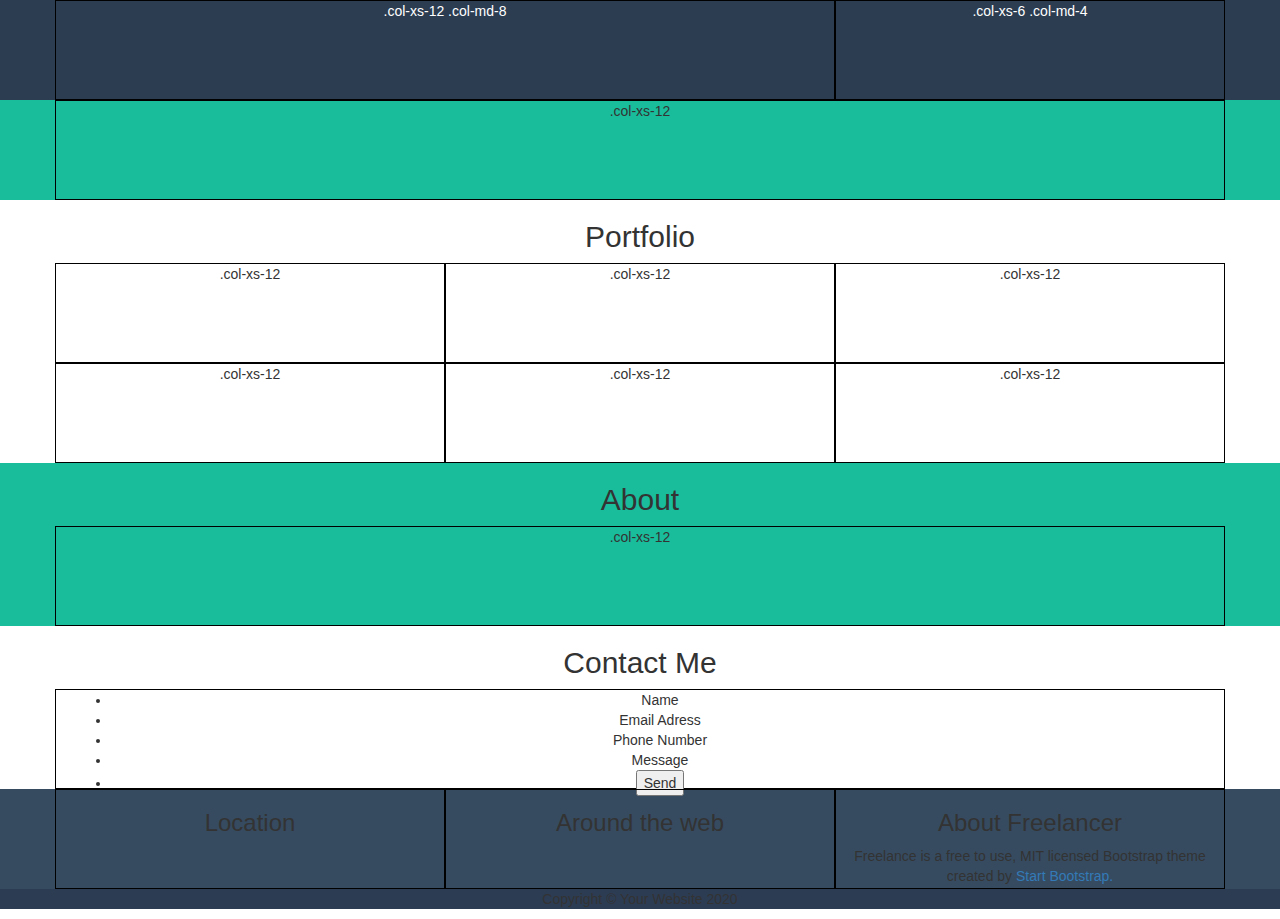
==== index.html @ 37a24f5f "Primo commit" ====
<!DOCTYPE html>
<html lang="en" dir="ltr">
  <head>
    <meta charset="utf-8">
    <meta name="viewport" content="width=device-width, initial-scale=1.0">
    <!-- Latest compiled and minified CSS -->
    <link rel="stylesheet" href="https://maxcdn.bootstrapcdn.com/bootstrap/3.3.7/css/bootstrap.min.css" integrity="sha384-BVYiiSIFeK1dGmJRAkycuHAHRg32OmUcww7on3RYdg4Va+PmSTsz/K68vbdEjh4u" crossorigin="anonymous">
    <!-- /Latest compiled and minified CSS -->
    <!-- nostro foglio di stile -->
    <link rel="stylesheet" href="css/style.css">
    <title>Bootstrap 3</title>
  </head>
  <body class="debug">
    <!-- header -->
    <header>
      <!-- barra di navigazione -->
      <div  id="header-top">
        <nav class="container">
          <div class="row">
            <div class="col-xs-10 col-md-8">.col-xs-12 .col-md-8</div>
            <div class="col-xs-2 col-md-4">.col-xs-6 .col-md-4</div>
          </div>
        </nav>
      </div>
      <!-- barra di navigazione -->
      <div id="jumbotron">
        <div class=" container">
          <div class="row">
            <div class="col-xs-12">.col-xs-12</div>
          </div>
        </div>
      </div>
    </header>
    <main>
      <div id="portfolio">
        <div class="container">
          <h2>Portfolio</h2>
          <div class="row">
            <div class="col-xs-12 col-sm-6 col-md-4">.col-xs-12</div>
            <div class="col-xs-12 col-sm-6 col-md-4">.col-xs-12</div>
            <div class="col-xs-12 col-sm-6 col-md-4">.col-xs-12</div>
            <div class="col-xs-12 col-sm-6 col-md-4">.col-xs-12</div>
            <div class="col-xs-12 col-sm-6 col-md-4">.col-xs-12</div>
            <div class="col-xs-12 col-sm-6 col-md-4">.col-xs-12</div>
          </div>
        </div>
      </div>
      <div id="about">
        <div class="container">
          <h2>About</h2>
          <div class="row">
            <div class="col-xs-12">.col-xs-12</div>
          </div>
        </div>
      </div>
      <div id="contact">
        <div class="container">
          <h2>Contact Me</h2>
          <div class="row">
            <div class="col-xs-12">
              <ul>
                <li>Name</li>
                <li>Email Adress</li>
                <li>Phone Number</li>
                <li>Message</li>
                <li>
                  <button type="button" name="button">Send</button>
                </li>
              </ul>
            </div>
          </div>
        </div>
      </div>
    </main>
    <footer>
      <div id="footer-top">
        <div class="container">
          <div class="row">
            <div class="col-xs-12 col-sm-4">
              <h3>Location</h3>
            </div>
            <div class="col-xs-12 col-sm-4">
              <h3>Around the web</h3>
            </div>
            <div class="col-xs-12 col-sm-4">
              <h3>About Freelancer</h3>
              <p>Freelance is a free to use, MIT licensed Bootstrap theme created by <a href="#">Start Bootstrap.</a></p>
            </div>
          </div>
        </div>
      </div>
      <div id="footer-bottom">
        <p>Copyright © Your Website 2020</p>
      </div>
    </footer>

  </body>
</html>
---- css/style.css ----
.debug [class*='col-'] {
  height: 100px;
  border: 1px solid black;
}
body {
  text-align: center;
}

#header-top {
  background-color: #2c3d51;
  color: white;
}
#jumbotron {
  background-color: #19bd9b;
}
#portfolio{
  background-color: white;
}
#about {
  background-color: #19bd9b;
}
#footer-top {
  background-color: #364B60;
}
#footer-bottom {
  background-color: #2c3c53;
}

@media screen (min-width: 768px) {
  #portfolio {
    background-color: red;
  }
}
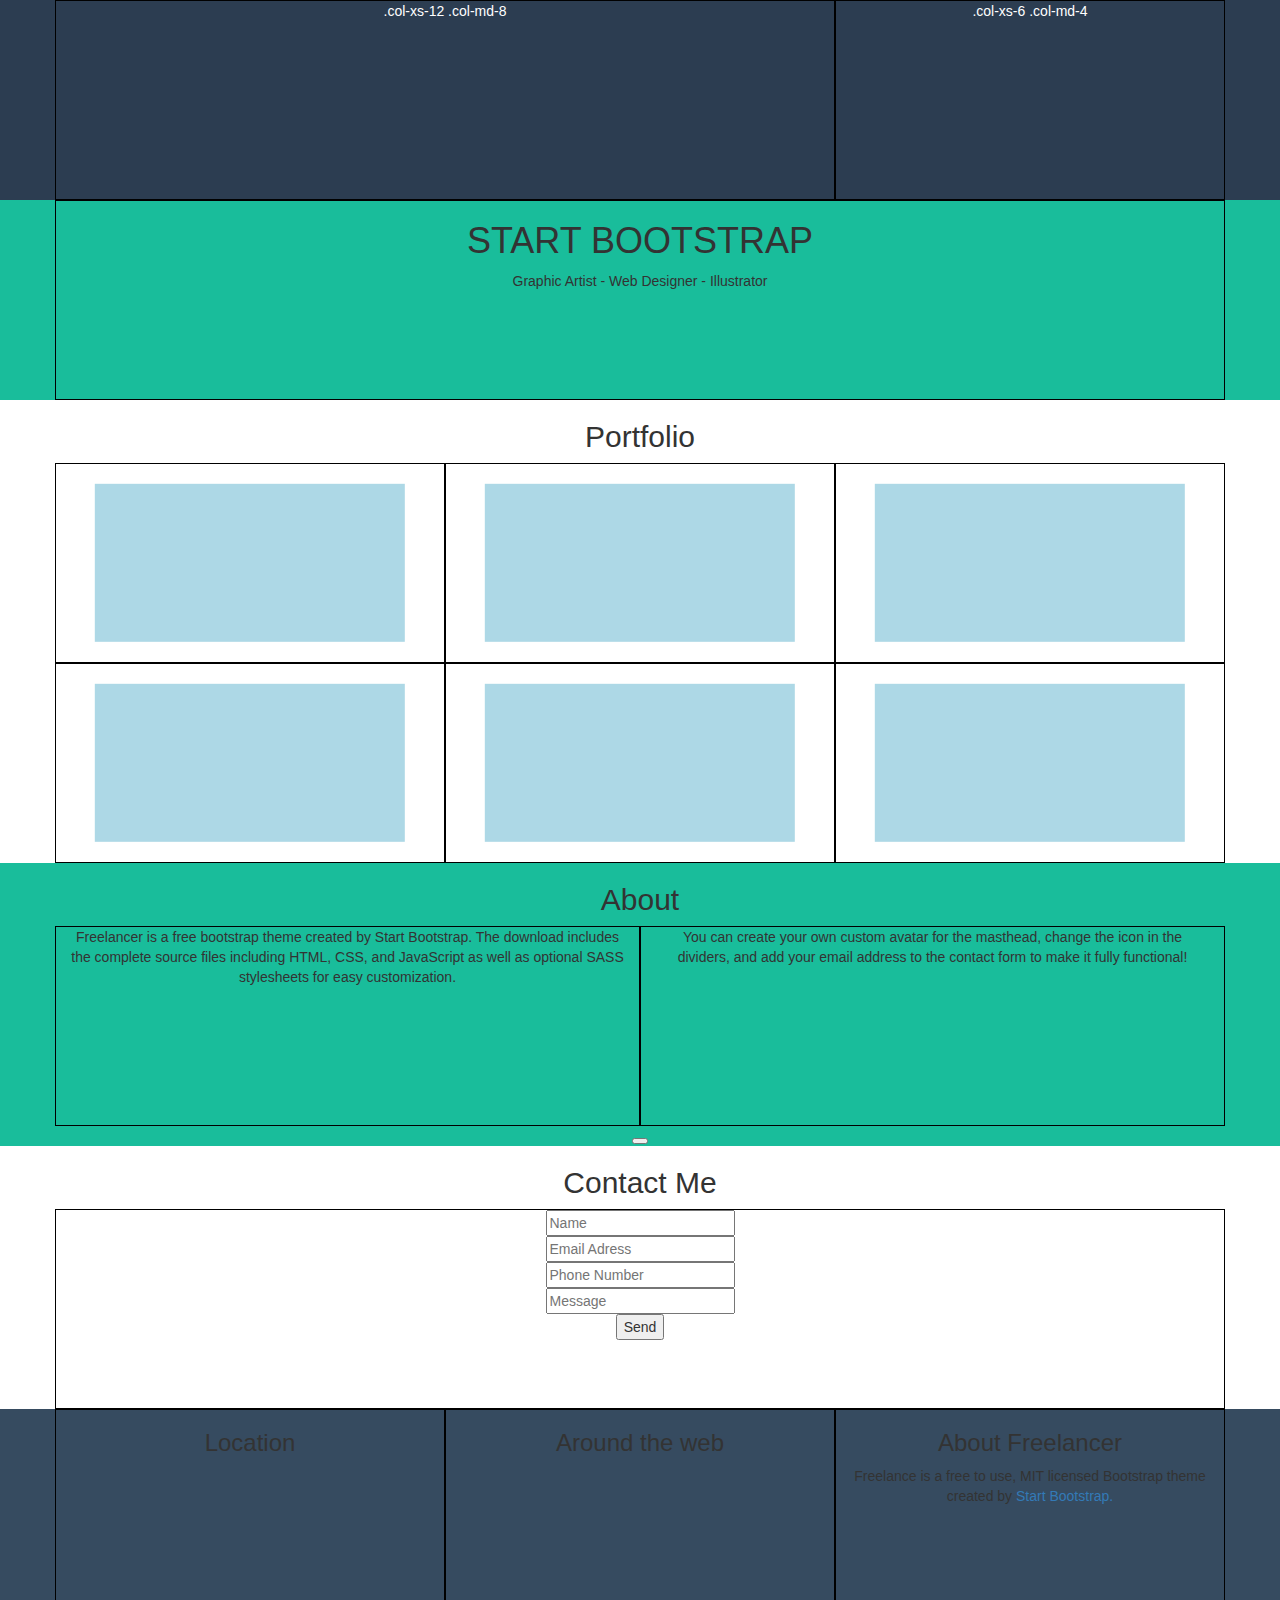
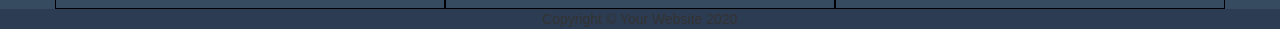
==== commit b25ee354: "secondo commit" ====
--- a/index.html
+++ b/index.html
@@ -26,53 +26,91 @@
       <div id="jumbotron">
         <div class=" container">
           <div class="row">
-            <div class="col-xs-12">.col-xs-12</div>
+            <div class="col-xs-12">
+              <h1>START BOOTSTRAP</h1>
+              <p>Graphic Artist - Web Designer - Illustrator</p>
+            </div>
           </div>
         </div>
       </div>
     </header>
     <main>
+      <!-- portfolio -->
       <div id="portfolio">
         <div class="container">
           <h2>Portfolio</h2>
           <div class="row">
-            <div class="col-xs-12 col-sm-6 col-md-4">.col-xs-12</div>
-            <div class="col-xs-12 col-sm-6 col-md-4">.col-xs-12</div>
-            <div class="col-xs-12 col-sm-6 col-md-4">.col-xs-12</div>
-            <div class="col-xs-12 col-sm-6 col-md-4">.col-xs-12</div>
-            <div class="col-xs-12 col-sm-6 col-md-4">.col-xs-12</div>
-            <div class="col-xs-12 col-sm-6 col-md-4">.col-xs-12</div>
+            <div class="col-xs-12 col-sm-6 col-md-4">
+              <div class="portfolio-img"></div>
+            </div>
+            <div class="col-xs-12 col-sm-6 col-md-4">
+              <div class="portfolio-img"></div>
+            </div>
+            <div class="col-xs-12 col-sm-6 col-md-4">
+              <div class="portfolio-img"></div>
+            </div>
+            <div class="col-xs-12 col-sm-6 col-md-4">
+              <div class="portfolio-img"></div>
+            </div>
+            <div class="col-xs-12 col-sm-6 col-md-4">
+              <div class="portfolio-img"></div>
+            </div>
+            <div class="col-xs-12 col-sm-6 col-md-4">
+              <div class="portfolio-img"></div>
+            </div>
           </div>
         </div>
       </div>
+      <!-- /portfolio -->
+      <!-- about -->
       <div id="about">
         <div class="container">
           <h2>About</h2>
           <div class="row">
-            <div class="col-xs-12">.col-xs-12</div>
+            <div class="col-xs-12 col-sm-6">
+              <p>Freelancer is a free bootstrap theme created by Start Bootstrap. The download includes the complete source files including HTML, CSS, and JavaScript as well as optional SASS stylesheets for easy customization.</p>
+            </div>
+            <div class="col-xs-12 col-sm-6">
+              <p>You can create your own custom avatar for the masthead, change the icon in the dividers, and add your email address to the contact form to make it fully functional!</p>
+            </div>
+          </div>
+          <div class="row">
+            <button type="button" name="button"></button>
           </div>
         </div>
       </div>
+      <!-- /about -->
+      <!-- contact -->
       <div id="contact">
         <div class="container">
           <h2>Contact Me</h2>
           <div class="row">
             <div class="col-xs-12">
-              <ul>
-                <li>Name</li>
-                <li>Email Adress</li>
-                <li>Phone Number</li>
-                <li>Message</li>
-                <li>
+              <form class="contact-from" action="index.html" method="post">
+                <div class="send-message">
+                  <input type="text" name="" value="" placeholder="Name">
+                </div>
+                <div class="send-message">
+                  <input type="text" name="" value="" placeholder="Email Adress">
+                </div>
+                <div class="send-message">
+                  <input type="text" name="" value="" placeholder="Phone Number">
+                </div>
+                <div class="send-message">
+                  <input type="text" name="" value="" placeholder="Message">
+                </div>
+                <div class="send-message">
                   <button type="button" name="button">Send</button>
-                </li>
-              </ul>
+                </div>
+              </form>
             </div>
           </div>
         </div>
       </div>
+      <!-- /contact -->
     </main>
     <footer>
+      <!-- footer-top -->
       <div id="footer-top">
         <div class="container">
           <div class="row">
@@ -89,10 +127,13 @@
           </div>
         </div>
       </div>
+      <!-- /footer-top -->
+      <!-- footer-bottom -->
       <div id="footer-bottom">
         <p>Copyright © Your Website 2020</p>
       </div>
+      <!-- /footer-bottom -->
     </footer>
-
+    <!-- /footer -->
   </body>
 </html>
--- a/css/style.css
+++ b/css/style.css
@@ -1,33 +1,58 @@
 .debug [class*='col-'] {
-  height: 100px;
+  height: 200px;
   border: 1px solid black;
 }
 body {
   text-align: center;
 }
-
+/* header */
+/* barra di navigazione */
 #header-top {
   background-color: #2c3d51;
   color: white;
 }
+/* /barra di navigazione */
+/* jumbotron */
 #jumbotron {
   background-color: #19bd9b;
 }
+/* /jumbotron */
+/* /header */
+
+/* main */
+/* portfolio */
 #portfolio{
   background-color: white;
 }
+#portfolio [class*='col-'] {
+  position: relative;
+}
+.portfolio-img {
+  width: 80%;
+  height: 80%;
+  background-color: lightblue;
+  position: absolute;
+  top: 50%;
+  left: 50%;
+  transform: translate(-50%, -50%);
+}
+/* /portfolio */
+/* about */
 #about {
   background-color: #19bd9b;
 }
+/* /about */
+/* /main */
+
+/* footer */
+/* footer-top */
 #footer-top {
   background-color: #364B60;
 }
+/* /footer-top */
+/* footer-bottom */
 #footer-bottom {
   background-color: #2c3c53;
 }
-
-@media screen (min-width: 768px) {
-  #portfolio {
-    background-color: red;
-  }
-}
+/* /footer-bottom */
+/* /footer */
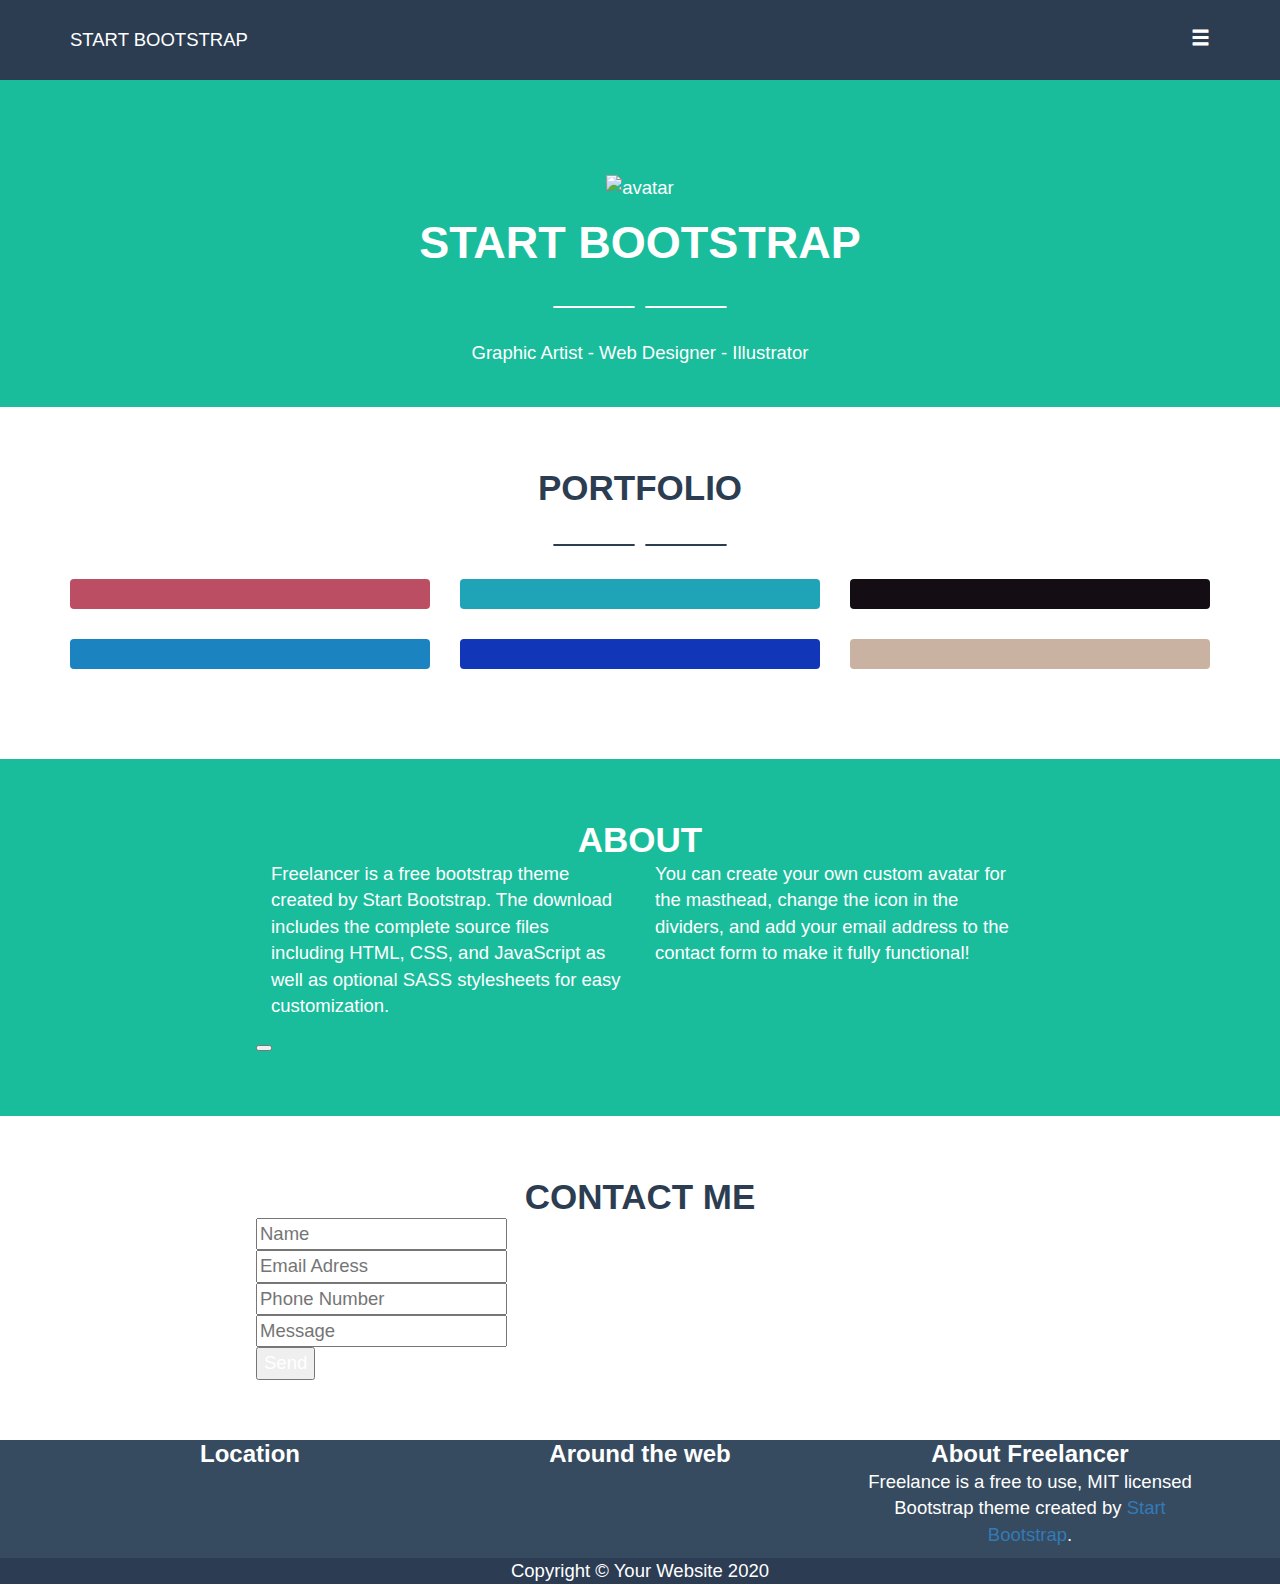
==== commit 9f2026a0: "terzo commit" ====
--- a/index.html
+++ b/index.html
@@ -1,6 +1,7 @@
 <!DOCTYPE html>
 <html lang="en" dir="ltr">
   <head>
+
     <meta charset="utf-8">
     <meta name="viewport" content="width=device-width, initial-scale=1.0">
     <!-- Latest compiled and minified CSS -->
@@ -8,110 +9,150 @@
     <!-- /Latest compiled and minified CSS -->
     <!-- nostro foglio di stile -->
     <link rel="stylesheet" href="css/style.css">
+    <!-- font-awesome -->
+    <link rel="stylesheet" href="https://cdnjs.cloudflare.com/ajax/libs/font-awesome/5.15.1/css/all.css" integrity="sha512-f73UKwzP1Oia45eqHpHwzJtFLpvULbhVpEJfaWczo/ZCV5NWSnK4vLDnjTaMps28ocZ05RbI83k2RlQH92zy7A==" crossorigin="anonymous" />
     <title>Bootstrap 3</title>
   </head>
   <body class="debug">
     <!-- header -->
     <header>
       <!-- barra di navigazione -->
-      <div  id="header-top">
+      <section  id="header_top" class="text-uppercase">
         <nav class="container">
           <div class="row">
-            <div class="col-xs-10 col-md-8">.col-xs-12 .col-md-8</div>
-            <div class="col-xs-2 col-md-4">.col-xs-6 .col-md-4</div>
+            <div class="col-xs-6">
+              <a href="#">Start Bootstrap</a>
+            </div>
+            <div class="col-xs-6 text-right">
+              <a class="list_inline" href="#">
+                <span class="glyphicon glyphicon-menu-hamburger" aria-hidden="true"></span>
+              </a>
+              <ul class="list_inline">
+                <li><a href="#">Portfolio</a></li>
+                <li><a href="#">About</a></li>
+                <li><a href="#">Contact</a></li>
+              </ul>
+            </div>
           </div>
         </nav>
-      </div>
-      <!-- barra di navigazione -->
-      <div id="jumbotron">
-        <div class=" container">
+      </section>
+      <!-- /barra di navigazione -->
+      <section id="jumbotron">
+        <div class=" container text-center">
+          <img src="https://startbootstrap.github.io/startbootstrap-freelancer/assets/img/avataaars.svg" alt="avatar">
+          <h1>Start Bootstrap</h1>
+          <div class="divider_item">
+            <div class="divider_line"> <hr> </div>
+            <div class="divider_star">
+              <i class="fas fa-star"></i>
+            </div>
+            <div class="divider_line"> <hr> </div>
+          </div>
+          <p>Graphic Artist - Web Designer - Illustrator</p>
+        </div>
+      </section>
+    </header>
+    <!-- /header -->
+    <!-- main -->
+    <main>
+      <!-- portfolio -->
+      <section id="portfolio" class="pad_section">
+        <div class="container text-center">
+          <h2 class=" text_blue">Portfolio</h2>
+
+          <div class="divider_item text_blue">
+            <div class="divider_line line_blue"> <hr> </div>
+            <div class="divider_star">
+              <i class="fas fa-star"></i>
+            </div>
+            <div class="divider_line line_blue"> <hr> </div>
+          </div>
+
           <div class="row">
-            <div class="col-xs-12">
-              <h1>START BOOTSTRAP</h1>
-              <p>Graphic Artist - Web Designer - Illustrator</p>
+            <div class="col-xs-12 col-sm-6 col-md-4">
+              <div class="portfolio_img">
+                <img src="https://startbootstrap.github.io/startbootstrap-freelancer/assets/img/portfolio/cabin.png" alt="">
+              </div>
+            </div>
+            <div class="col-xs-12 col-sm-6 col-md-4">
+              <div class="portfolio_img">
+                <img src="https://startbootstrap.github.io/startbootstrap-freelancer/assets/img/portfolio/cake.png" alt="">
+              </div>
+            </div>
+            <div class="col-xs-12 col-sm-6 col-md-4">
+              <div class="portfolio_img">
+                <img src="https://startbootstrap.github.io/startbootstrap-freelancer/assets/img/portfolio/circus.png" alt="">
+              </div>
+            </div>
+            <div class="col-xs-12 col-sm-6 col-md-4">
+              <div class="portfolio_img">
+                <img src="https://startbootstrap.github.io/startbootstrap-freelancer/assets/img/portfolio/game.png" alt="">
+              </div>
+            </div>
+            <div class="col-xs-12 col-sm-6 col-md-4">
+              <div class="portfolio_img">
+                <img src="https://startbootstrap.github.io/startbootstrap-freelancer/assets/img/portfolio/safe.png" alt="">
+              </div>
+            </div>
+            <div class="col-xs-12 col-sm-6 col-md-4">
+              <div class="portfolio_img">
+                <img src="  https://startbootstrap.github.io/startbootstrap-freelancer/assets/img/portfolio/submarine.png" alt="">
+              </div>
             </div>
           </div>
         </div>
-      </div>
-    </header>
-    <main>
-      <!-- portfolio -->
-      <div id="portfolio">
-        <div class="container">
-          <h2>Portfolio</h2>
-          <div class="row">
-            <div class="col-xs-12 col-sm-6 col-md-4">
-              <div class="portfolio-img"></div>
+      </section>
+      <!-- /portfolio -->
+      <!-- about -->
+      <section id="about" class="pad_section">
+        <div class="wrapper_60">
+          <div class="container-fluid">
+            <h2 class="text-center">About</h2>
+            <div class="row">
+              <div class="col-xs-12 col-sm-6">
+                <p>Freelancer is a free bootstrap theme created by Start Bootstrap. The download includes the complete source files including HTML, CSS, and JavaScript as well as optional SASS stylesheets for easy customization.</p>
+              </div>
+              <div class="col-xs-12 col-sm-6">
+                <p>You can create your own custom avatar for the masthead, change the icon in the dividers, and add your email address to the contact form to make it fully functional!</p>
+              </div>
             </div>
-            <div class="col-xs-12 col-sm-6 col-md-4">
-              <div class="portfolio-img"></div>
-            </div>
-            <div class="col-xs-12 col-sm-6 col-md-4">
-              <div class="portfolio-img"></div>
-            </div>
-            <div class="col-xs-12 col-sm-6 col-md-4">
-              <div class="portfolio-img"></div>
-            </div>
-            <div class="col-xs-12 col-sm-6 col-md-4">
-              <div class="portfolio-img"></div>
-            </div>
-            <div class="col-xs-12 col-sm-6 col-md-4">
-              <div class="portfolio-img"></div>
+            <div class="row">
+              <button type="button" name="button"></button>
             </div>
           </div>
         </div>
-      </div>
-      <!-- /portfolio -->
-      <!-- about -->
-      <div id="about">
-        <div class="container">
-          <h2>About</h2>
-          <div class="row">
-            <div class="col-xs-12 col-sm-6">
-              <p>Freelancer is a free bootstrap theme created by Start Bootstrap. The download includes the complete source files including HTML, CSS, and JavaScript as well as optional SASS stylesheets for easy customization.</p>
-            </div>
-            <div class="col-xs-12 col-sm-6">
-              <p>You can create your own custom avatar for the masthead, change the icon in the dividers, and add your email address to the contact form to make it fully functional!</p>
-            </div>
-          </div>
-          <div class="row">
-            <button type="button" name="button"></button>
-          </div>
-        </div>
-      </div>
+      </section>
       <!-- /about -->
       <!-- contact -->
-      <div id="contact">
-        <div class="container">
-          <h2>Contact Me</h2>
-          <div class="row">
-            <div class="col-xs-12">
-              <form class="contact-from" action="index.html" method="post">
-                <div class="send-message">
-                  <input type="text" name="" value="" placeholder="Name">
-                </div>
-                <div class="send-message">
-                  <input type="text" name="" value="" placeholder="Email Adress">
-                </div>
-                <div class="send-message">
-                  <input type="text" name="" value="" placeholder="Phone Number">
-                </div>
-                <div class="send-message">
-                  <input type="text" name="" value="" placeholder="Message">
-                </div>
-                <div class="send-message">
-                  <button type="button" name="button">Send</button>
-                </div>
-              </form>
-            </div>
-          </div>
+      <section id="contact" class="pad_section">
+        <div class="wrapper_60">
+          <h2 class="text-center text_blue">Contact Me</h2>
+            <form class="contact-from" action="index.html" method="post">
+              <div class="send_message">
+                <input type="text" name="" value="" placeholder="Name">
+              </div>
+              <div class="send_message">
+                <input type="text" name="" value="" placeholder="Email Adress">
+              </div>
+              <div class="send_message">
+                <input type="text" name="" value="" placeholder="Phone Number">
+              </div>
+              <div class="send_message">
+                <input type="text" name="" value="" placeholder="Message">
+              </div>
+              <div class="send_message">
+                <button type="button" name="button">Send</button>
+              </div>
+            </form>
         </div>
-      </div>
+      </section>
       <!-- /contact -->
     </main>
+    <!-- /main -->
+    <!-- footer -->
     <footer>
       <!-- footer-top -->
-      <div id="footer-top">
+      <section id="footer_top" class="text-center">
         <div class="container">
           <div class="row">
             <div class="col-xs-12 col-sm-4">
@@ -122,16 +163,16 @@
             </div>
             <div class="col-xs-12 col-sm-4">
               <h3>About Freelancer</h3>
-              <p>Freelance is a free to use, MIT licensed Bootstrap theme created by <a href="#">Start Bootstrap.</a></p>
+              <p>Freelance is a free to use, MIT licensed Bootstrap theme created by <a href="#">Start Bootstrap</a>.</p>
             </div>
           </div>
         </div>
-      </div>
+      </section>
       <!-- /footer-top -->
       <!-- footer-bottom -->
-      <div id="footer-bottom">
+      <section id="footer_bottom" class="text-center">
         <p>Copyright © Your Website 2020</p>
-      </div>
+      </section>
       <!-- /footer-bottom -->
     </footer>
     <!-- /footer -->
--- a/css/style.css
+++ b/css/style.css
@@ -1,19 +1,105 @@
-.debug [class*='col-'] {
+body {
+  background-color: #fff;
+  color: #fff;
+  font-size: 1.85rem;
+}
+h1, h2, h3, h4, h5, h6 {
+  margin-bottom: 0.5rem;
+  font-family: "Montserrat","Segoe UI", "Helvetica Neue", Arial, "Noto Sans", sans-serif;
+  font-weight: 700;
+  line-height: 1.2;
+  margin: 0;
+  padding: 0;
+}
+h1 {
+  font-size: 4.50rem;
+  text-transform: uppercase;
+}
+h2 {
+  font-size: 3.50rem;
+  text-transform: uppercase;
+}
+img {
   height: 200px;
-  border: 1px solid black;
+  margin: 15px 0;
 }
-body {
-  text-align: center;
+/* paddini section */
+.pad_section {
+  padding: 6rem 0;
 }
+/* /paddini section */
+
+/* classi generali */
+/* icona divisoria */
+/* linee incona */
+.divider_item {
+  line-height: 60px;
+  margin: auto;
+  padding: 5px;
+}
+.divider_line, .divider_star {
+  display: inline-block;
+  vertical-align: middle;
+}
+.divider_line hr {
+  width: 80px;
+  background-color: #fff;
+  border: 1px solid #fff;
+  border-radius: 1px;
+}
+.line_blue hr {
+  background-color: #2c3d51;
+  border: 1px solid #2c3d51;
+}
+/* /linee incona */
+/* stella icona */
+.divider_star i {
+  width: 40px;
+  font-size: 25px;
+}
+/* /stella icona */
+/* /icona divisoria */
+
+/* testo blue */
+.text_blue {
+  color: #2c3d51;
+}
+/* /testo blue */
+/* liste inline */
+.list_inline {
+  display: inline-block;
+  list-style: none;
+}
+.list_inline li {
+  display: inline-block;
+  list-style: none;
+  padding: 0 10px;
+}
+/* /liste inline */
+
 /* header */
 /* barra di navigazione */
-#header-top {
+#header_top {
+  position: fixed;
+  top: 0;
+  left: 0;
+  width: 100%;
+  height: 80px;
+  line-height: 80px;
   background-color: #2c3d51;
   color: white;
+  z-index: 4;
+}
+#header_top a {
+  color: #fff;
+}
+#header_top ul {
+  display: none;
 }
 /* /barra di navigazione */
 /* jumbotron */
 #jumbotron {
+  padding: 160px 0 30px 0;
   background-color: #19bd9b;
 }
 /* /jumbotron */
@@ -21,38 +107,61 @@
 
 /* main */
 /* portfolio */
-#portfolio{
-  background-color: white;
+.portfolio_img {
+  width: 100%;
+  height: 100%;
+  background-color: lightblue;
+  border-radius: 4px 4px;
+  margin-bottom: 30px;
+  padding: 0;
 }
-#portfolio [class*='col-'] {
-  position: relative;
+#portfolio .row > div:first-child .portfolio_img {
+  background-color: #bb4e63;
 }
-.portfolio-img {
-  width: 80%;
-  height: 80%;
-  background-color: lightblue;
-  position: absolute;
-  top: 50%;
-  left: 50%;
-  transform: translate(-50%, -50%);
+#portfolio .row > div:nth-child(2) .portfolio_img {
+  background-color: #1fa4b7;
+}
+#portfolio .row > div:nth-child(3) .portfolio_img {
+  background-color: #140d14;
+}
+#portfolio .row > div:nth-child(4) .portfolio_img {
+  background-color: #1C83C1;
+}
+#portfolio .row > div:nth-child(5) .portfolio_img {
+  background-color: #1136b8;
+}
+#portfolio .row > div:last-child .portfolio_img {
+  background-color: #c9b2a1;
 }
 /* /portfolio */
 /* about */
 #about {
   background-color: #19bd9b;
 }
+.wrapper_60 {
+  width: 60%;
+  margin: 0 auto;
+}
 /* /about */
 /* /main */
 
 /* footer */
 /* footer-top */
-#footer-top {
+#footer_top {
   background-color: #364B60;
 }
 /* /footer-top */
 /* footer-bottom */
-#footer-bottom {
+#footer_bottom {
   background-color: #2c3c53;
 }
 /* /footer-bottom */
 /* /footer */
+
+
+/* dispositivi LG */
+@media screen and (min-width 992px) {
+
+
+
+}
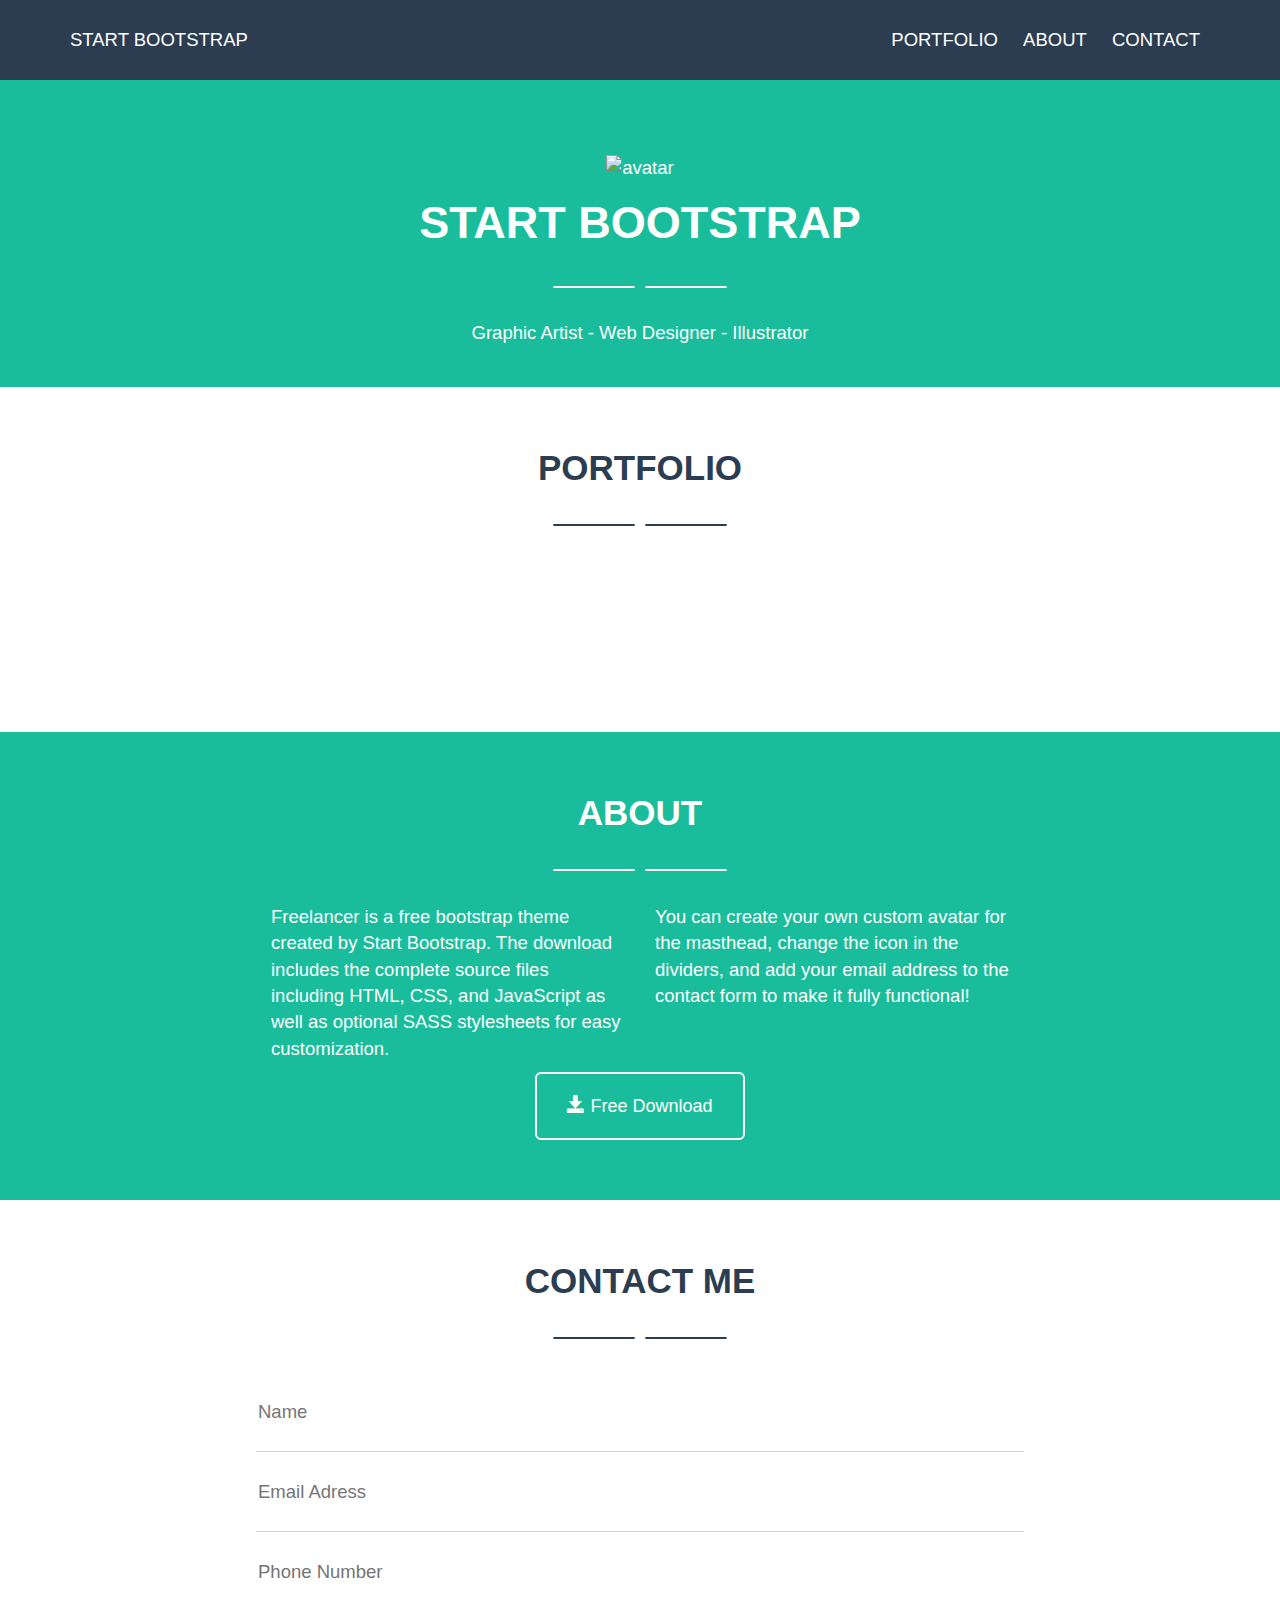
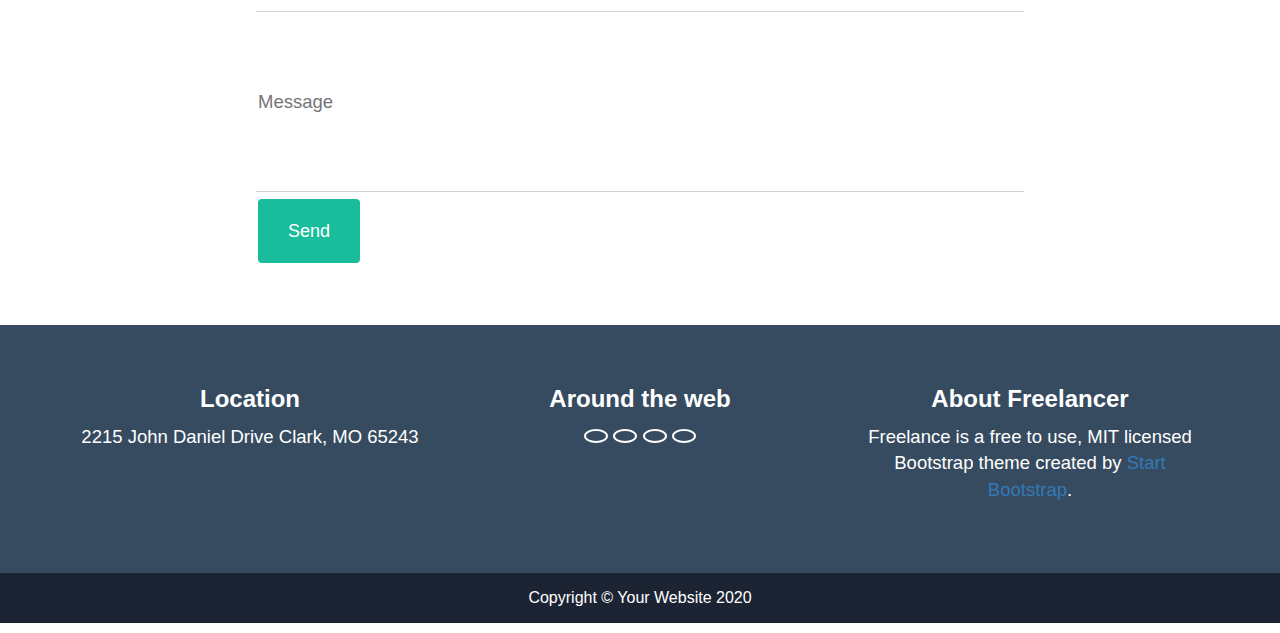
==== commit 9731d724: "quarto commit" ====
--- a/index.html
+++ b/index.html
@@ -24,10 +24,10 @@
               <a href="#">Start Bootstrap</a>
             </div>
             <div class="col-xs-6 text-right">
-              <a class="list_inline" href="#">
+              <a class="list_inline hidden-md hidden-lg" href="#">
                 <span class="glyphicon glyphicon-menu-hamburger" aria-hidden="true"></span>
               </a>
-              <ul class="list_inline">
+              <ul class="list_inline hidden-sm">
                 <li><a href="#">Portfolio</a></li>
                 <li><a href="#">About</a></li>
                 <li><a href="#">Contact</a></li>
@@ -41,6 +41,7 @@
         <div class=" container text-center">
           <img src="https://startbootstrap.github.io/startbootstrap-freelancer/assets/img/avataaars.svg" alt="avatar">
           <h1>Start Bootstrap</h1>
+          <!-- icona divisoria  -->
           <div class="divider_item">
             <div class="divider_line"> <hr> </div>
             <div class="divider_star">
@@ -48,6 +49,7 @@
             </div>
             <div class="divider_line"> <hr> </div>
           </div>
+          <!-- /icona divisoria  -->
           <p>Graphic Artist - Web Designer - Illustrator</p>
         </div>
       </section>
@@ -59,7 +61,7 @@
       <section id="portfolio" class="pad_section">
         <div class="container text-center">
           <h2 class=" text_blue">Portfolio</h2>
-
+          <!-- icona divisoria  -->
           <div class="divider_item text_blue">
             <div class="divider_line line_blue"> <hr> </div>
             <div class="divider_star">
@@ -67,7 +69,8 @@
             </div>
             <div class="divider_line line_blue"> <hr> </div>
           </div>
-
+          <!-- /icona divisoria  -->
+        <!-- immagini griglia   -->
           <div class="row">
             <div class="col-xs-12 col-sm-6 col-md-4">
               <div class="portfolio_img">
@@ -100,6 +103,7 @@
               </div>
             </div>
           </div>
+          <!-- /immagini griglia   -->
         </div>
       </section>
       <!-- /portfolio -->
@@ -108,6 +112,15 @@
         <div class="wrapper_60">
           <div class="container-fluid">
             <h2 class="text-center">About</h2>
+            <!-- icona divisoria  -->
+            <div class="divider_item text-center">
+              <div class="divider_line"> <hr> </div>
+              <div class="divider_star">
+                <i class="fas fa-star"></i>
+              </div>
+              <div class="divider_line"> <hr> </div>
+            </div>
+            <!-- /icona divisoria  -->
             <div class="row">
               <div class="col-xs-12 col-sm-6">
                 <p>Freelancer is a free bootstrap theme created by Start Bootstrap. The download includes the complete source files including HTML, CSS, and JavaScript as well as optional SASS stylesheets for easy customization.</p>
@@ -116,8 +129,11 @@
                 <p>You can create your own custom avatar for the masthead, change the icon in the dividers, and add your email address to the contact form to make it fully functional!</p>
               </div>
             </div>
-            <div class="row">
-              <button type="button" name="button"></button>
+            <div class="row text-center">
+              <button type="button" class="btn btn-lg btn_green " name="button">
+                <span class="glyphicon glyphicon-save" aria-hidden="true"></span>
+                Free Download
+              </button>
             </div>
           </div>
         </div>
@@ -127,21 +143,30 @@
       <section id="contact" class="pad_section">
         <div class="wrapper_60">
           <h2 class="text-center text_blue">Contact Me</h2>
+          <!-- icona divisoria  -->
+          <div class="divider_item text_blue text-center">
+            <div class="divider_line line_blue"> <hr> </div>
+            <div class="divider_star">
+              <i class="fas fa-star"></i>
+            </div>
+            <div class="divider_line line_blue"> <hr> </div>
+          </div>
+          <!-- /icona divisoria  -->
             <form class="contact-from" action="index.html" method="post">
-              <div class="send_message">
+              <div class="send_contact">
                 <input type="text" name="" value="" placeholder="Name">
               </div>
-              <div class="send_message">
+              <div class="send_contact">
                 <input type="text" name="" value="" placeholder="Email Adress">
               </div>
-              <div class="send_message">
+              <div class="send_contact">
                 <input type="text" name="" value="" placeholder="Phone Number">
               </div>
-              <div class="send_message">
-                <input type="text" name="" value="" placeholder="Message">
-              </div>
-              <div class="send_message">
-                <button type="button" name="button">Send</button>
+              <div class="send_contact message">
+                <input ="" type="text" name="" value="" placeholder="Message">
+              </div>
+              <div>
+                <button type="button" name="button" class="btn btn-lg btn_green">Send</button>
               </div>
             </form>
         </div>
@@ -152,14 +177,37 @@
     <!-- footer -->
     <footer>
       <!-- footer-top -->
-      <section id="footer_top" class="text-center">
+      <section id="footer_top" class="text-center pad_section">
         <div class="container">
           <div class="row">
             <div class="col-xs-12 col-sm-4">
               <h3>Location</h3>
+              <p>2215 John Daniel Drive Clark, MO 65243</p>
             </div>
             <div class="col-xs-12 col-sm-4">
               <h3>Around the web</h3>
+              <ul class="list_inline">
+                <li>
+                  <a href="#">
+                    <i class="fab fa-facebook-f"></i>
+                  </a>
+                </li>
+                <li>
+                  <a href="#">
+                    <i class="fab fa-twitter"></i>
+                  </a>
+                </li>
+                <li>
+                  <a href="#">
+                    <i class="fab fa-linkedin-in"></i>
+                  </a>
+                </li>
+                <li>
+                  <a href="#">
+                    <i class="fab fa-facebook-f"></i>
+                  </a>
+                </li>
+              </ul>
             </div>
             <div class="col-xs-12 col-sm-4">
               <h3>About Freelancer</h3>
--- a/css/style.css
+++ b/css/style.css
@@ -21,13 +21,12 @@
 }
 img {
   height: 200px;
-  margin: 15px 0;
 }
-/* paddini section */
+/* paddini top section */
 .pad_section {
   padding: 6rem 0;
 }
-/* /paddini section */
+/* /paddini top section */
 
 /* classi generali */
 /* icona divisoria */
@@ -69,13 +68,20 @@
 .list_inline {
   display: inline-block;
   list-style: none;
+  padding: 0;
 }
 .list_inline li {
   display: inline-block;
-  list-style: none;
   padding: 0 10px;
 }
 /* /liste inline */
+/* button */
+.btn_green {
+  padding: 20px 30px;
+  background-color: #19bd9b;
+  border: 2px solid white;
+}
+/* /button */
 
 /* header */
 /* barra di navigazione */
@@ -93,14 +99,14 @@
 #header_top a {
   color: #fff;
 }
-#header_top ul {
-  display: none;
-}
 /* /barra di navigazione */
 /* jumbotron */
 #jumbotron {
-  padding: 160px 0 30px 0;
+  padding: 140px 0 30px 0;
   background-color: #19bd9b;
+}
+#jumbotron img {
+  padding: 15px 0;
 }
 /* /jumbotron */
 /* /header */
@@ -108,30 +114,12 @@
 /* main */
 /* portfolio */
 .portfolio_img {
+  margin-bottom: 30px;
+}
+.portfolio_img img {
   width: 100%;
-  height: 100%;
-  background-color: lightblue;
+  height: auto;
   border-radius: 4px 4px;
-  margin-bottom: 30px;
-  padding: 0;
-}
-#portfolio .row > div:first-child .portfolio_img {
-  background-color: #bb4e63;
-}
-#portfolio .row > div:nth-child(2) .portfolio_img {
-  background-color: #1fa4b7;
-}
-#portfolio .row > div:nth-child(3) .portfolio_img {
-  background-color: #140d14;
-}
-#portfolio .row > div:nth-child(4) .portfolio_img {
-  background-color: #1C83C1;
-}
-#portfolio .row > div:nth-child(5) .portfolio_img {
-  background-color: #1136b8;
-}
-#portfolio .row > div:last-child .portfolio_img {
-  background-color: #c9b2a1;
 }
 /* /portfolio */
 /* about */
@@ -142,6 +130,18 @@
   width: 60%;
   margin: 0 auto;
 }
+.send_contact input {
+  width: 100%;
+  height: 80px;
+  border-top: none;
+  border-left: none;
+  border-right: none;
+  border-bottom: 1px solid lightgrey;
+}
+.message input {
+  height: 180px;
+  margin-bottom: 5px;
+}
 /* /about */
 /* /main */
 
@@ -150,10 +150,23 @@
 #footer_top {
   background-color: #364B60;
 }
+#footer_top h3 {
+  padding-bottom: 10px;
+}
+#footer_top .list_inline li {
+  padding: 5px 10px;
+  border: 2px solid #ffff;
+  border-radius: 50%;
+}
+#footer_top .list_inline a {
+  color: #ffff;
+}
 /* /footer-top */
 /* footer-bottom */
 #footer_bottom {
-  background-color: #2c3c53;
+  background-color: #1c2433;
+  line-height: 50px;
+  font-size: 16px;
 }
 /* /footer-bottom */
 /* /footer */
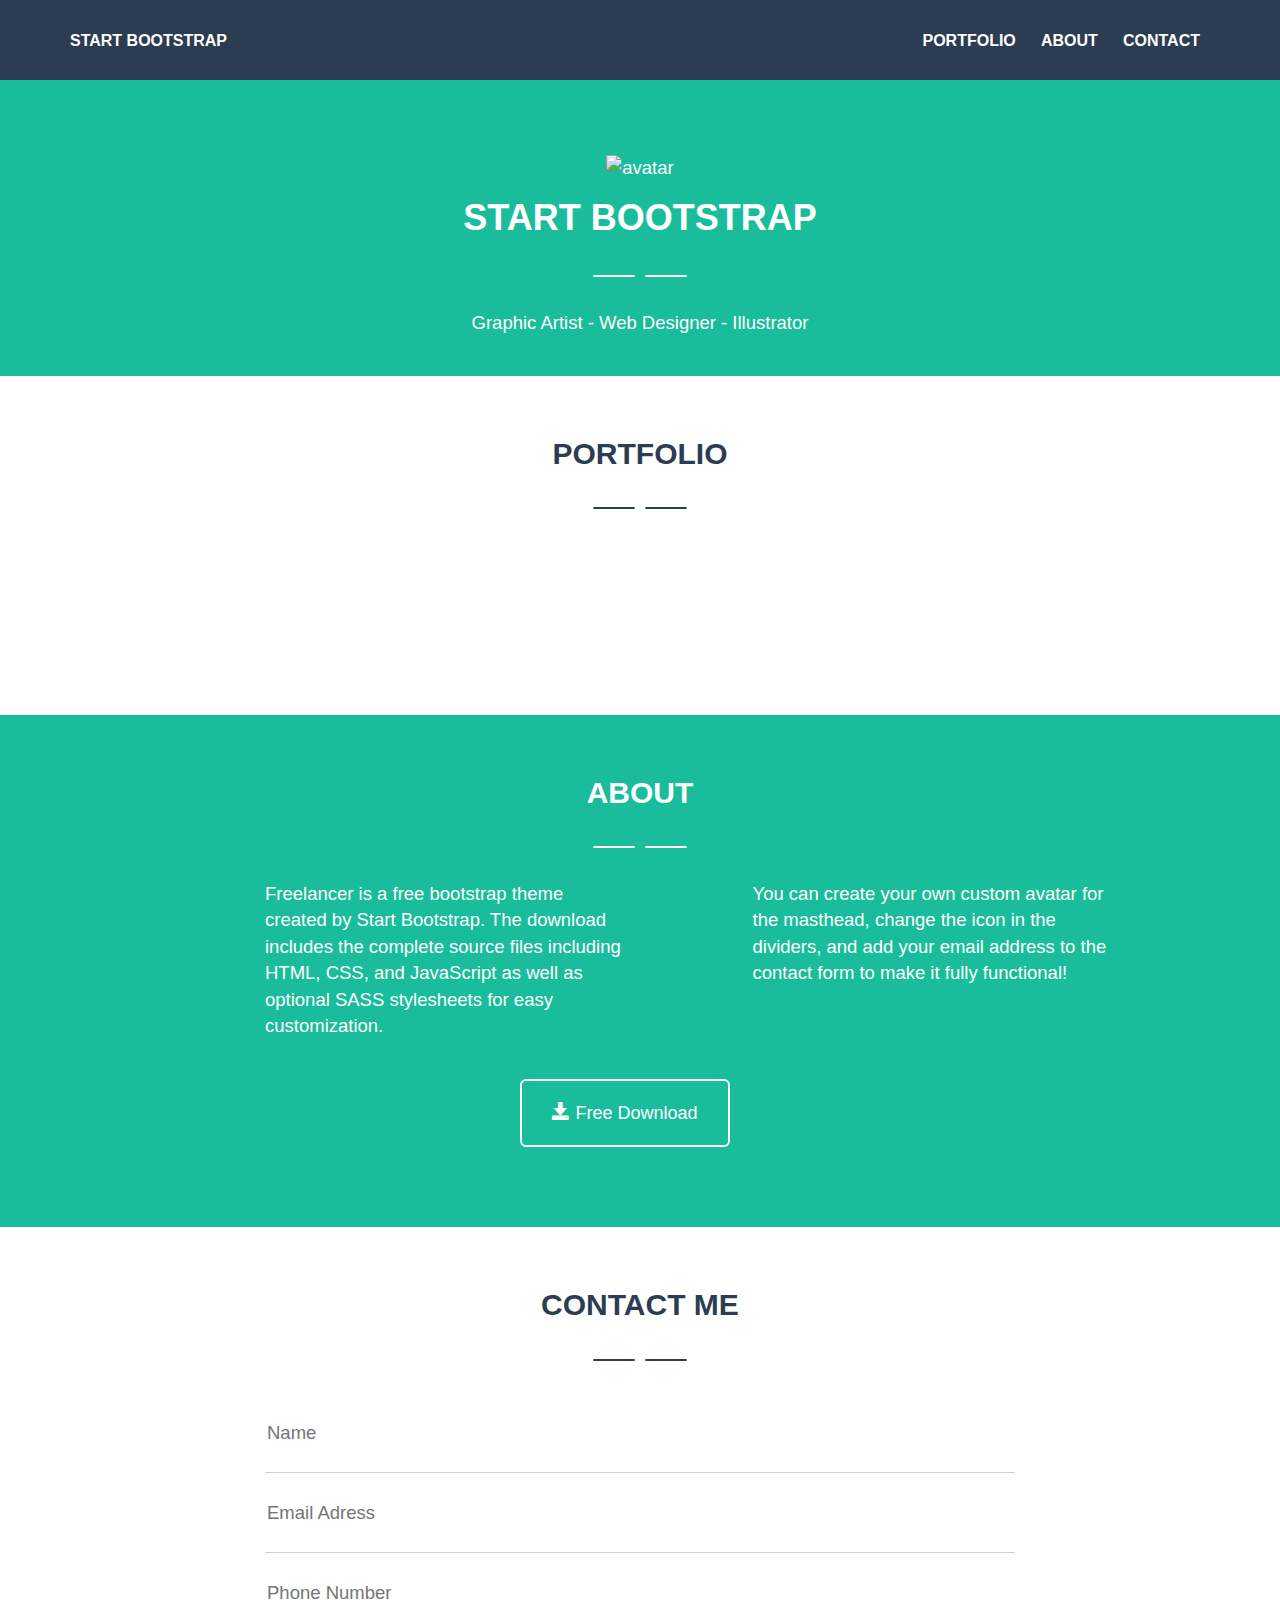
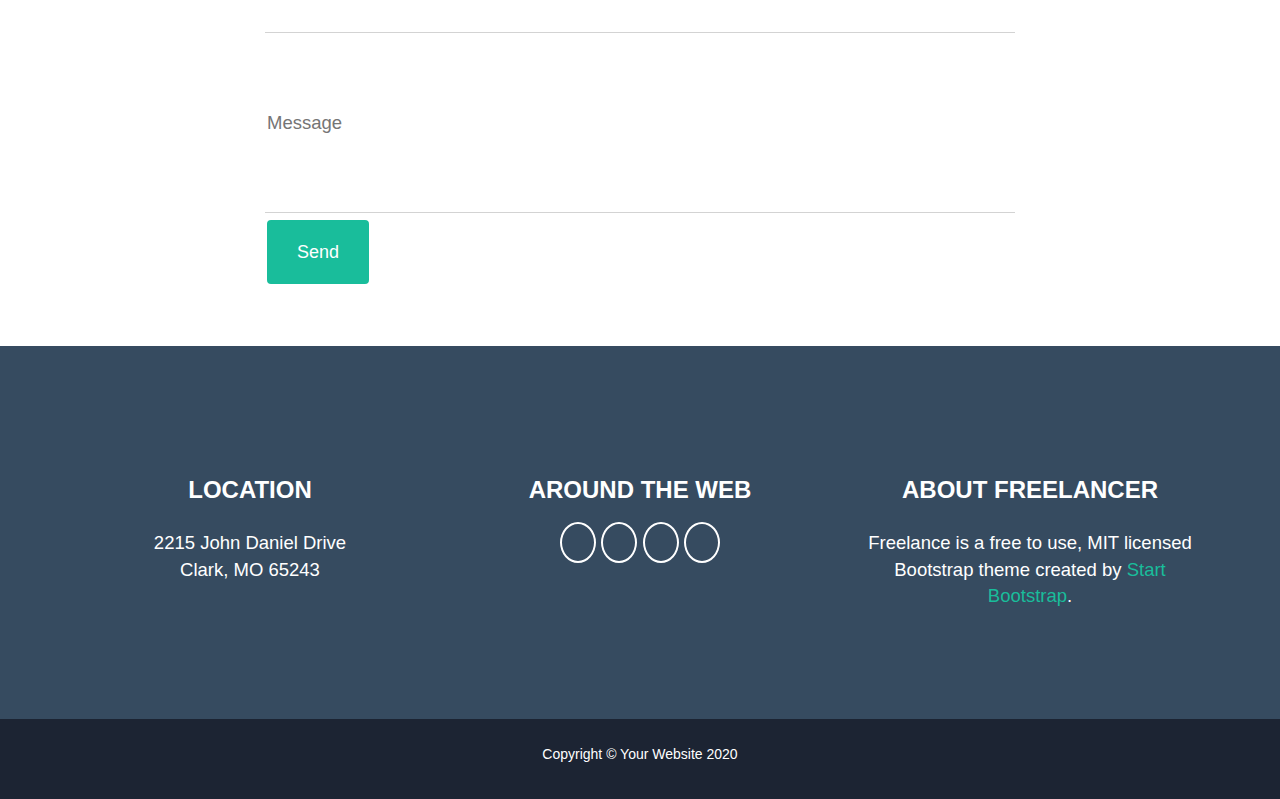
==== commit b4d74791: "quinto commit" ====
--- a/index.html
+++ b/index.html
@@ -20,14 +20,15 @@
       <section  id="header_top" class="text-uppercase">
         <nav class="container">
           <div class="row">
-            <div class="col-xs-6">
+            <div class="col-xs-7">
               <a href="#">Start Bootstrap</a>
             </div>
-            <div class="col-xs-6 text-right">
+            <div class="col-xs-5 text-right">
               <a class="list_inline hidden-md hidden-lg" href="#">
+                Menu
                 <span class="glyphicon glyphicon-menu-hamburger" aria-hidden="true"></span>
               </a>
-              <ul class="list_inline hidden-sm">
+              <ul class="list_inline hidden-xs hidden-sm">
                 <li><a href="#">Portfolio</a></li>
                 <li><a href="#">About</a></li>
                 <li><a href="#">Contact</a></li>
@@ -73,33 +74,51 @@
         <!-- immagini griglia   -->
           <div class="row">
             <div class="col-xs-12 col-sm-6 col-md-4">
-              <div class="portfolio_img">
-                <img src="https://startbootstrap.github.io/startbootstrap-freelancer/assets/img/portfolio/cabin.png" alt="">
-              </div>
-            </div>
-            <div class="col-xs-12 col-sm-6 col-md-4">
-              <div class="portfolio_img">
-                <img src="https://startbootstrap.github.io/startbootstrap-freelancer/assets/img/portfolio/cake.png" alt="">
-              </div>
-            </div>
-            <div class="col-xs-12 col-sm-6 col-md-4">
-              <div class="portfolio_img">
-                <img src="https://startbootstrap.github.io/startbootstrap-freelancer/assets/img/portfolio/circus.png" alt="">
-              </div>
-            </div>
-            <div class="col-xs-12 col-sm-6 col-md-4">
-              <div class="portfolio_img">
-                <img src="https://startbootstrap.github.io/startbootstrap-freelancer/assets/img/portfolio/game.png" alt="">
-              </div>
-            </div>
-            <div class="col-xs-12 col-sm-6 col-md-4">
-              <div class="portfolio_img">
-                <img src="https://startbootstrap.github.io/startbootstrap-freelancer/assets/img/portfolio/safe.png" alt="">
-              </div>
-            </div>
-            <div class="col-xs-12 col-sm-6 col-md-4">
-              <div class="portfolio_img">
-                <img src="  https://startbootstrap.github.io/startbootstrap-freelancer/assets/img/portfolio/submarine.png" alt="">
+              <div class="portfolio_item">
+                <div class="plus">
+                  <span class="glyphicon glyphicon-plus" aria-hidden="true"></span>
+                </div>
+                <img class="img-rounded" src="https://startbootstrap.github.io/startbootstrap-freelancer/assets/img/portfolio/cabin.png" alt="">
+              </div>
+            </div>
+            <div class="col-xs-12 col-sm-6 col-md-4">
+              <div class="portfolio_item">
+                <div class="plus">
+                  <span class="glyphicon glyphicon-plus" aria-hidden="true"></span>
+                </div>
+                <img class="img-rounded" src="https://startbootstrap.github.io/startbootstrap-freelancer/assets/img/portfolio/cake.png" alt="">
+              </div>
+            </div>
+            <div class="col-xs-12 col-sm-6 col-md-4">
+              <div class="portfolio_item">
+                <div class="plus">
+                  <span class="glyphicon glyphicon-plus" aria-hidden="true"></span>
+                </div>
+                <img class="img-rounded" src="https://startbootstrap.github.io/startbootstrap-freelancer/assets/img/portfolio/circus.png" alt="">
+              </div>
+            </div>
+            <div class="col-xs-12 col-sm-6 col-md-4">
+              <div class="portfolio_item">
+                <div class="plus">
+                  <span class="glyphicon glyphicon-plus" aria-hidden="true"></span>
+                </div>
+                <img class="img-rounded" src="https://startbootstrap.github.io/startbootstrap-freelancer/assets/img/portfolio/game.png" alt="">
+              </div>
+            </div>
+            <div class="col-xs-12 col-sm-6 col-md-4">
+              <div class="portfolio_item">
+                <div class="plus">
+                  <span class="glyphicon glyphicon-plus" aria-hidden="true"></span>
+                </div>
+                <img class="img-rounded" src="https://startbootstrap.github.io/startbootstrap-freelancer/assets/img/portfolio/safe.png" alt="">
+              </div>
+            </div>
+            <div class="col-xs-12 col-sm-6 col-md-4">
+              <div class="portfolio_item">
+                <div class="plus">
+                  <span class="glyphicon glyphicon-plus" aria-hidden="true"></span>
+                </div>
+                <img class="img-rounded" src="https://startbootstrap.github.io/startbootstrap-freelancer/assets/img/portfolio/submarine.png" alt="">
               </div>
             </div>
           </div>
@@ -109,8 +128,8 @@
       <!-- /portfolio -->
       <!-- about -->
       <section id="about" class="pad_section">
-        <div class="wrapper_60">
-          <div class="container-fluid">
+
+        <div class="container">
             <h2 class="text-center">About</h2>
             <!-- icona divisoria  -->
             <div class="divider_item text-center">
@@ -122,26 +141,26 @@
             </div>
             <!-- /icona divisoria  -->
             <div class="row">
-              <div class="col-xs-12 col-sm-6">
+              <div class="col-xs-10 col-xs-offset-1 col-md-4 col-md-offset-2">
                 <p>Freelancer is a free bootstrap theme created by Start Bootstrap. The download includes the complete source files including HTML, CSS, and JavaScript as well as optional SASS stylesheets for easy customization.</p>
               </div>
-              <div class="col-xs-12 col-sm-6">
+              <div class="col-xs-10 col-xs-offset-1 col-md-4">
                 <p>You can create your own custom avatar for the masthead, change the icon in the dividers, and add your email address to the contact form to make it fully functional!</p>
               </div>
             </div>
-            <div class="row text-center">
+            <div class="row text-center col-xs-12">
               <button type="button" class="btn btn-lg btn_green " name="button">
                 <span class="glyphicon glyphicon-save" aria-hidden="true"></span>
                 Free Download
               </button>
             </div>
           </div>
-        </div>
+
       </section>
       <!-- /about -->
       <!-- contact -->
       <section id="contact" class="pad_section">
-        <div class="wrapper_60">
+        <div class="container">
           <h2 class="text-center text_blue">Contact Me</h2>
           <!-- icona divisoria  -->
           <div class="divider_item text_blue text-center">
@@ -152,24 +171,29 @@
             <div class="divider_line line_blue"> <hr> </div>
           </div>
           <!-- /icona divisoria  -->
-            <form class="contact-from" action="index.html" method="post">
-              <div class="send_contact">
-                <input type="text" name="" value="" placeholder="Name">
-              </div>
-              <div class="send_contact">
-                <input type="text" name="" value="" placeholder="Email Adress">
-              </div>
-              <div class="send_contact">
-                <input type="text" name="" value="" placeholder="Phone Number">
-              </div>
-              <div class="send_contact message">
-                <input ="" type="text" name="" value="" placeholder="Message">
-              </div>
-              <div>
-                <button type="button" name="button" class="btn btn-lg btn_green">Send</button>
-              </div>
-            </form>
-        </div>
+          <div class="row">
+            <div class="col-xs-10 col-xs-offset-1 col-md-8 col-md-offset-2">
+              <form class="contact-from" action="index.html" method="post">
+                <div class="send_contact">
+                  <input type="text" name="" value="" placeholder="Name">
+                </div>
+                <div class="send_contact">
+                  <input type="text" name="" value="" placeholder="Email Adress">
+                </div>
+                <div class="send_contact">
+                  <input type="text" name="" value="" placeholder="Phone Number">
+                </div>
+                <div class="send_contact message">
+                  <input ="" type="text" name="" value="" placeholder="Message">
+                </div>
+                <div>
+                  <button type="button" name="button" class="btn btn-lg btn_green">Send</button>
+                </div>
+              </form>
+            </div>
+          </div>
+        </div>
+
       </section>
       <!-- /contact -->
     </main>
@@ -182,7 +206,9 @@
           <div class="row">
             <div class="col-xs-12 col-sm-4">
               <h3>Location</h3>
-              <p>2215 John Daniel Drive Clark, MO 65243</p>
+              <p>2215 John Daniel Drive <br>
+                 Clark, MO 65243
+               </p>
             </div>
             <div class="col-xs-12 col-sm-4">
               <h3>Around the web</h3>
--- a/css/style.css
+++ b/css/style.css
@@ -10,13 +10,6 @@
   line-height: 1.2;
   margin: 0;
   padding: 0;
-}
-h1 {
-  font-size: 4.50rem;
-  text-transform: uppercase;
-}
-h2 {
-  font-size: 3.50rem;
   text-transform: uppercase;
 }
 img {
@@ -41,7 +34,7 @@
   vertical-align: middle;
 }
 .divider_line hr {
-  width: 80px;
+  width: 40px;
   background-color: #fff;
   border: 1px solid #fff;
   border-radius: 1px;
@@ -81,6 +74,13 @@
   background-color: #19bd9b;
   border: 2px solid white;
 }
+.btn_green:hover {
+  background-color: white;
+}
+#contact .btn_green:hover {
+  background-color: #34807b;
+  color: white;
+}
 /* /button */
 
 /* header */
@@ -98,6 +98,15 @@
 }
 #header_top a {
   color: #fff;
+  font-weight: bolder;
+  font-size: 16px;
+}
+#header_top .row div:first-child a:hover {
+  text-decoration: none;
+}
+#header_top .row div a:hover {
+  text-decoration: none;
+  color: #19bd9b;
 }
 /* /barra di navigazione */
 /* jumbotron */
@@ -113,23 +122,43 @@
 
 /* main */
 /* portfolio */
-.portfolio_img {
+.portfolio_item {
+  position: relative;
   margin-bottom: 30px;
 }
-.portfolio_img img {
+.plus {
+  width: 100%;
+  line-height: 260px;
+  position: absolute;
+  text-align: center;
+  top: 50%;
+  left: 50%;
+  transform: translate(-50%,-50%);
+  color: white;
+  font-size: 60px;
+  cursor: pointer;
+  background-color: rgba(26, 188, 156, 0.9);
+  border-radius: 5px 5px;
+  opacity: 0;
+}
+.plus:hover {
+  opacity: 1;
+}
+.portfolio_item img {
   width: 100%;
   height: auto;
-  border-radius: 4px 4px;
+  cursor: pointer;
 }
 /* /portfolio */
 /* about */
 #about {
   background-color: #19bd9b;
 }
-.wrapper_60 {
-  width: 60%;
-  margin: 0 auto;
-}
+#about button {
+  margin: 30px 0 20px 0;
+}
+/* /about */
+/* contact */
 .send_contact input {
   width: 100%;
   height: 80px;
@@ -142,39 +171,65 @@
   height: 180px;
   margin-bottom: 5px;
 }
-/* /about */
+/* /contact */
 /* /main */
 
 /* footer */
 /* footer-top */
 #footer_top {
   background-color: #364B60;
+  padding: 100px 0;
 }
 #footer_top h3 {
-  padding-bottom: 10px;
+  padding: 30px 0 25px 0;
 }
 #footer_top .list_inline li {
-  padding: 5px 10px;
+  padding: 0;
+}
+#footer_top .list_inline li a {
+  padding: 8px 16px;
   border: 2px solid #ffff;
   border-radius: 50%;
-}
-#footer_top .list_inline a {
   color: #ffff;
+}
+#footer_top .list_inline li:hover a {
+  background-color: white;
+  color: #364B60;
+}
+#footer_top p > a {
+  color: #19bd9b;
+}
+#footer_top p > a:hover {
+  color: #34807b;
 }
 /* /footer-top */
 /* footer-bottom */
 #footer_bottom {
+  line-height: 50px;
+  font-size: 14px;
   background-color: #1c2433;
-  line-height: 50px;
-  font-size: 16px;
+  padding: 10px 0;
 }
 /* /footer-bottom */
 /* /footer */
 
-
-/* dispositivi LG */
-@media screen and (min-width 992px) {
-
-
-
-}
+@media screen and (min-width 750px)  {
+
+    h1 {
+      font-size: 4.50rem;
+    }
+    h2 {
+      font-size: 3.50rem;
+    }
+    #header_top .row div:first-child a  {
+      font-size: 22px;
+    }
+    .divider_line hr {
+      width: 80px;
+    }
+    .wrapper {
+      width: 60%;
+      margin: 0 auto;
+    }
+
+}
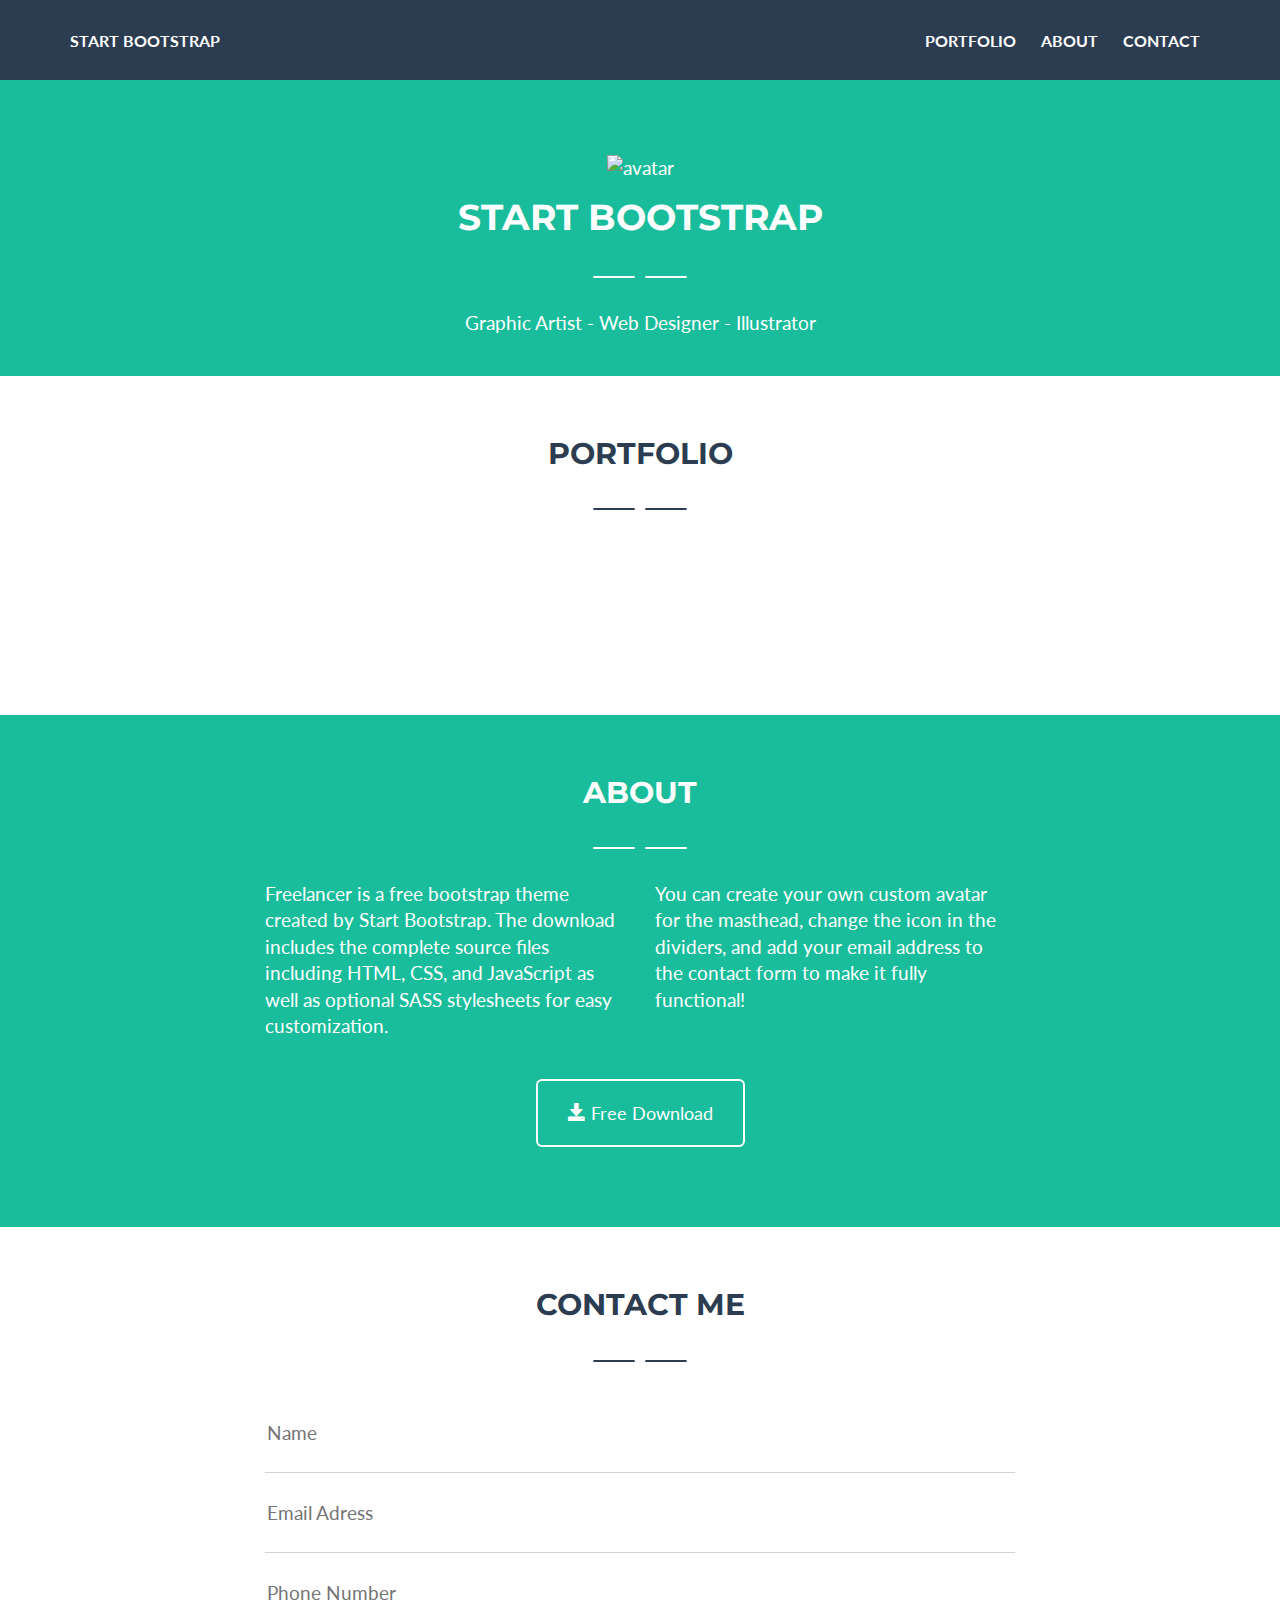
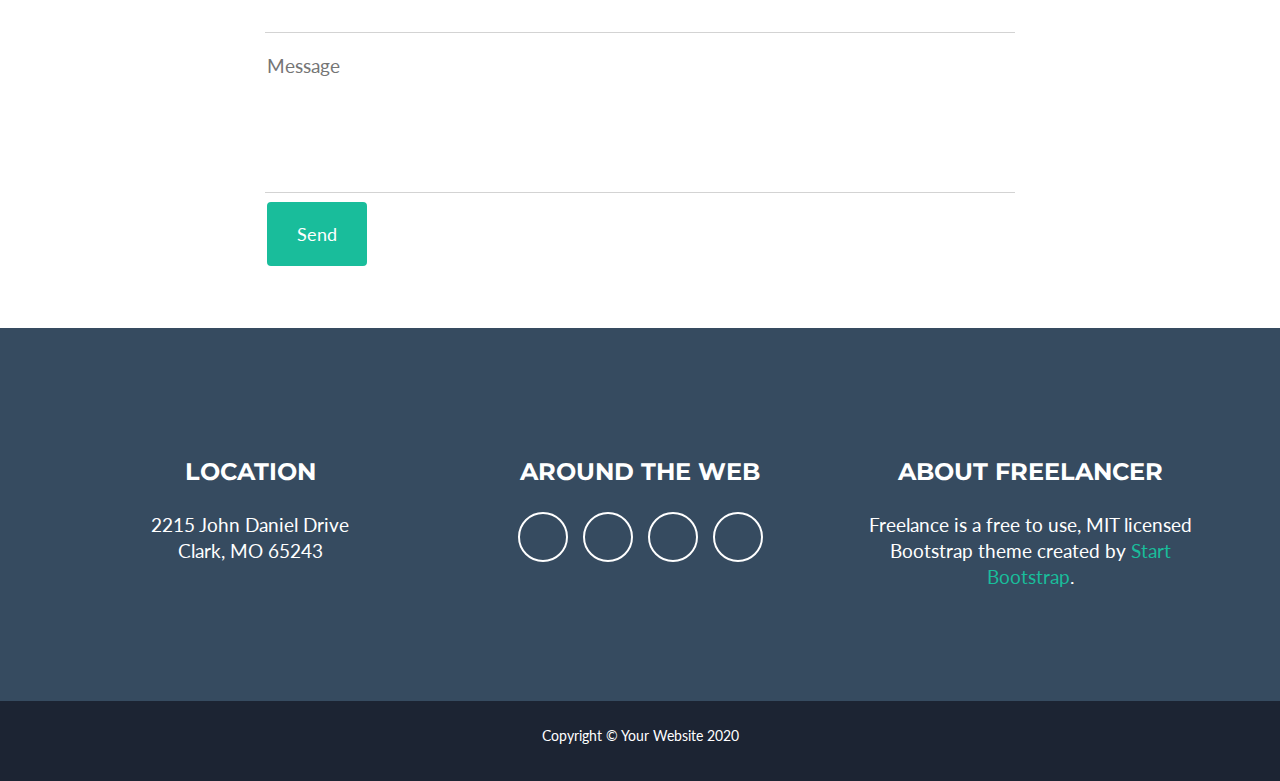
==== commit e1fe9b57: "bootstrap" ====
--- a/index.html
+++ b/index.html
@@ -9,6 +9,8 @@
     <!-- /Latest compiled and minified CSS -->
     <!-- nostro foglio di stile -->
     <link rel="stylesheet" href="css/style.css">
+    <!-- google font -->
+    <link href="https://fonts.googleapis.com/css2?family=Lato:wght@300;400&family=Montserrat:wght@300;700&display=swap" rel="stylesheet">
     <!-- font-awesome -->
     <link rel="stylesheet" href="https://cdnjs.cloudflare.com/ajax/libs/font-awesome/5.15.1/css/all.css" integrity="sha512-f73UKwzP1Oia45eqHpHwzJtFLpvULbhVpEJfaWczo/ZCV5NWSnK4vLDnjTaMps28ocZ05RbI83k2RlQH92zy7A==" crossorigin="anonymous" />
     <title>Bootstrap 3</title>
@@ -25,8 +27,7 @@
             </div>
             <div class="col-xs-5 text-right">
               <a class="list_inline hidden-md hidden-lg" href="#">
-                Menu
-                <span class="glyphicon glyphicon-menu-hamburger" aria-hidden="true"></span>
+                <span id="humburger_icon" class="glyphicon glyphicon-menu-hamburger" aria-hidden="true"></span>
               </a>
               <ul class="list_inline hidden-xs hidden-sm">
                 <li><a href="#">Portfolio</a></li>
@@ -141,14 +142,14 @@
             </div>
             <!-- /icona divisoria  -->
             <div class="row">
-              <div class="col-xs-10 col-xs-offset-1 col-md-4 col-md-offset-2">
+              <div class="col-xs-10 col-xs-offset-1 col-sm-4 col-sm-offset-2">
                 <p>Freelancer is a free bootstrap theme created by Start Bootstrap. The download includes the complete source files including HTML, CSS, and JavaScript as well as optional SASS stylesheets for easy customization.</p>
               </div>
-              <div class="col-xs-10 col-xs-offset-1 col-md-4">
+              <div class="col-xs-10 col-xs-offset-1 col-sm-4 col-sm-offset-0">
                 <p>You can create your own custom avatar for the masthead, change the icon in the dividers, and add your email address to the contact form to make it fully functional!</p>
               </div>
             </div>
-            <div class="row text-center col-xs-12">
+            <div class="row text-center">
               <button type="button" class="btn btn-lg btn_green " name="button">
                 <span class="glyphicon glyphicon-save" aria-hidden="true"></span>
                 Free Download
@@ -183,8 +184,8 @@
                 <div class="send_contact">
                   <input type="text" name="" value="" placeholder="Phone Number">
                 </div>
-                <div class="send_contact message">
-                  <input ="" type="text" name="" value="" placeholder="Message">
+                <div class="send_contact">
+                  <textarea name="name" rows="8" cols="80" placeholder="Message"></textarea>
                 </div>
                 <div>
                   <button type="button" name="button" class="btn btn-lg btn_green">Send</button>
@@ -230,7 +231,7 @@
                 </li>
                 <li>
                   <a href="#">
-                    <i class="fab fa-facebook-f"></i>
+                    <i class="fab fa-dribbble"></i>
                   </a>
                 </li>
               </ul>
--- a/css/style.css
+++ b/css/style.css
@@ -2,10 +2,11 @@
   background-color: #fff;
   color: #fff;
   font-size: 1.85rem;
+  font-family: 'Lato', sans-serif;
 }
 h1, h2, h3, h4, h5, h6 {
   margin-bottom: 0.5rem;
-  font-family: "Montserrat","Segoe UI", "Helvetica Neue", Arial, "Noto Sans", sans-serif;
+  font-family: 'Montserrat', sans-serif;
   font-weight: 700;
   line-height: 1.2;
   margin: 0;
@@ -100,13 +101,20 @@
   color: #fff;
   font-weight: bolder;
   font-size: 16px;
+  text-decoration: none;
 }
 #header_top .row div:first-child a:hover {
   text-decoration: none;
+  color:  #fff;
 }
 #header_top .row div a:hover {
   text-decoration: none;
   color: #19bd9b;
+}
+#humburger_icon {
+  border: 1px solid #fff;
+  border-radius: 2px;
+  padding: 5px;
 }
 /* /barra di navigazione */
 /* jumbotron */
@@ -125,21 +133,27 @@
 .portfolio_item {
   position: relative;
   margin-bottom: 30px;
+  overflow: hidden;
 }
 .plus {
-  width: 100%;
-  line-height: 260px;
   position: absolute;
+  width: 100%;
+  height: 100%;
+  top: 0;
+  left: 0;
   text-align: center;
+  background-color: rgba(26, 188, 156, 0.9);
+  border-radius: 5px 5px;
+  opacity: 0;
+}
+.plus span {
+  position: absolute;
   top: 50%;
   left: 50%;
   transform: translate(-50%,-50%);
   color: white;
   font-size: 60px;
   cursor: pointer;
-  background-color: rgba(26, 188, 156, 0.9);
-  border-radius: 5px 5px;
-  opacity: 0;
 }
 .plus:hover {
   opacity: 1;
@@ -167,9 +181,15 @@
   border-right: none;
   border-bottom: 1px solid lightgrey;
 }
-.message input {
-  height: 180px;
-  margin-bottom: 5px;
+.send_contact textarea {
+  width: 100%;
+  height: 160px;
+  border-top: none;
+  border-left: none;
+  border-right: none;
+  border-bottom: 1px solid lightgrey;
+  padding-top: 20px;
+  resize: none;
 }
 /* /contact */
 /* /main */
@@ -184,15 +204,22 @@
   padding: 30px 0 25px 0;
 }
 #footer_top .list_inline li {
-  padding: 0;
-}
-#footer_top .list_inline li a {
-  padding: 8px 16px;
+  padding: 0 5px;
+}
+#footer_top .list_inline a {
+  color: white;
+  display: inline-block;
+  width: 50px;
+  height: 50px;
+  line-height: 50px;
+  text-align: center;
   border: 2px solid #ffff;
   border-radius: 50%;
-  color: #ffff;
-}
-#footer_top .list_inline li:hover a {
+}
+#footer_top  i {
+  font-size: 20px;
+}
+#footer_top .list_inline a:hover {
   background-color: white;
   color: #364B60;
 }
